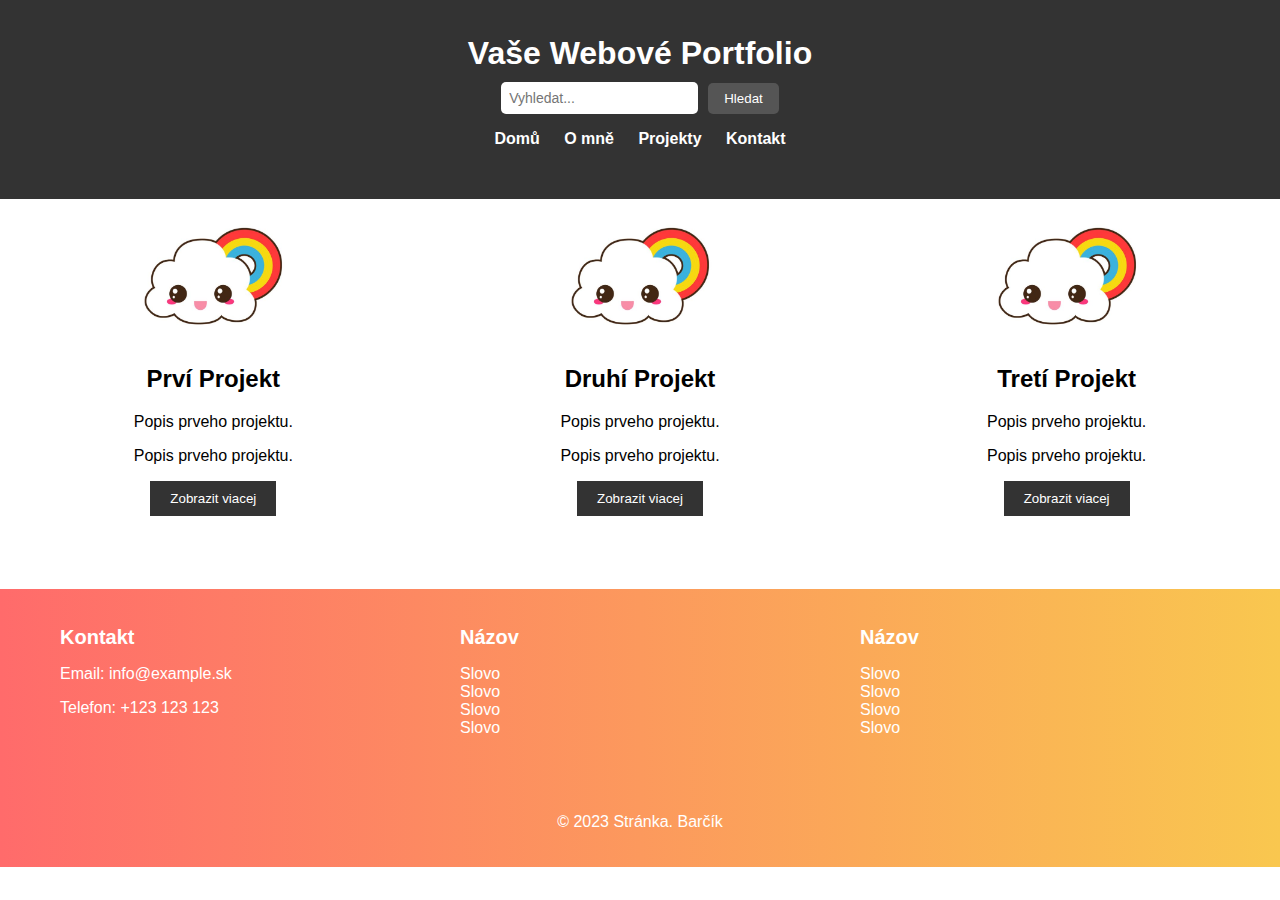
==== Stranka2/html.html @ 54ed245b "Add files via upload" ====
<!DOCTYPE html>
<html lang="en">

<head>
  <meta charset="UTF-8">
  <meta name="viewport" content="width=device-width, initial-scale=1.0">
  <title>Vaše Webové Portfolio</title>
  <link rel="stylesheet" href="Style.css">
</head>

<body>
<header class="header">
  <div class="container">
    <h1>Vaše Webové Portfolio</h1>
    <div class="search-bar">
      <input type="text" placeholder="Vyhledat...">
      <button>Hledat</button>
    </div>
    <nav>
      <ul>
        <li><a href="#home">Domů</a></li>
        <li><a href="#about">O mně</a></li>
        <li><a href="#projects">Projekty</a></li>
        <li><a href="#contact">Kontakt</a></li>
      </ul>
    </nav>
  </div>
</header

<div class="container">
  <div class="portfolio-container">
    <div class="portfolio-item">
      <img src="obr.PNG" alt="Fotka 1">
      <h2>Prví Projekt</h2>
      <p>Popis prveho projektu.</p>
      <p>Popis prveho projektu.</p>
      <button>Zobrazit viacej</button>
    </div>
    <div class="portfolio-item">
      <img src="obr.PNG" alt="Fotka 2">
      <h2>Druhí Projekt</h2>
      <p>Popis prveho projektu.</p>
      <p>Popis prveho projektu.</p>
      <button>Zobrazit viacej</button>
    </div>
    <div class="portfolio-item">
      <img src="obr.PNG" alt="Fotka 3">
      <h2>Tretí Projekt</h2>
      <p>Popis prveho projektu.</p>
      <p>Popis prveho projektu.</p>
      <button>Zobrazit viacej</button>
    </div>
  </div>
</div>



<footer class="footer">
  <div class="container">
    <div class="footer-columns">
      <div class="column">
        <h2>Kontakt</h2>
        <p>Email: info@example.sk</p>
        <p>Telefon: +123 123 123</p>
      </div>
      <div class="column">
        <h2>Názov</h2>
        <ul>
          <li>Slovo</li>
          <li>Slovo</li>
          <li>Slovo</li>
          <li>Slovo</li>
        </ul>
      </div>
      <div class="column">
        <h2>Názov</h2>
        <ul>
          <li>Slovo</li>
          <li>Slovo</li>
          <li>Slovo</li>
          <li>Slovo</li>
        </ul>
      </div>
    </div>
    <div class="footer-credits">
      <p>&copy; 2023 Stránka. Barčík</p>
    </div>
  </div>
</footer>
</body>

</html>
---- Stranka2/Style.css ----
body {
    font-family: Arial, sans-serif;
    margin: 0;
    padding: 0;
}

.container {
    max-width: 1200px;
    margin: 0 auto;
    padding: 20px;
}

.header {
    background: #333;
    color: white;
    padding: 15px 0;
    text-align: center;
}

.header h1 {
    margin: 0;
}
.search-bar {
    margin-top: 10px;
    display: flex;
    justify-content: center;
    align-items: center;
}

.search-bar input {
    padding: 8px;
    margin-right: 10px;
    border: none;
    border-radius: 5px;
    font-size: 14px;
}

.search-bar button {
    background-color: #555;
    color: white;
    border: none;
    padding: 8px 16px;
    border-radius: 5px;
    cursor: pointer;
    transition: background-color 0.3s ease;
}

.search-bar button:hover {
    background-color: #777;
}
nav ul {
    list-style-type: none;
    padding: 0;
}

nav ul li {
    display: inline;
    margin-right: 20px;
}

nav ul li:last-child {
    margin-right: 0;
}

nav ul li a {
    color: white;
    text-decoration: none;
    font-weight: bold;
}

nav ul li a:hover {
    text-decoration: underline;
}

.portfolio-container {
    display: flex;
    justify-content: space-around;
}

.portfolio-item {
    text-align: center;
    margin: 20px;
    height: 150px;
}

.portfolio-item img {
    max-width: 100%;
    height: auto;
    width: 150px;
    margin-bottom: 10px;
}

button {
    background-color: #333;
    color: white;
    border: none;
    padding: 10px 20px;
    cursor: pointer;
    transition: background-color 0.3s ease;
}

button:hover {
    background-color: #555;
    bottom: 0;
}




.footer {
    background: linear-gradient(to right, #ff6b6b, #f9c74f);
    color: white;
    padding: 0px 0;
    margin-top: 200px;


    text-align: center;
    width: 100%;
}

.footer-columns {
    display: flex;
    justify-content: space-around;
}

.column {
    flex: 1;
    margin: 0 20px;
    text-align: left;
}

.column h2 {
    font-size: 20px;
}

.column ul {
    list-style-type: none;
    padding: 0;
}

.footer-credits {
    margin-top: 60px;

}
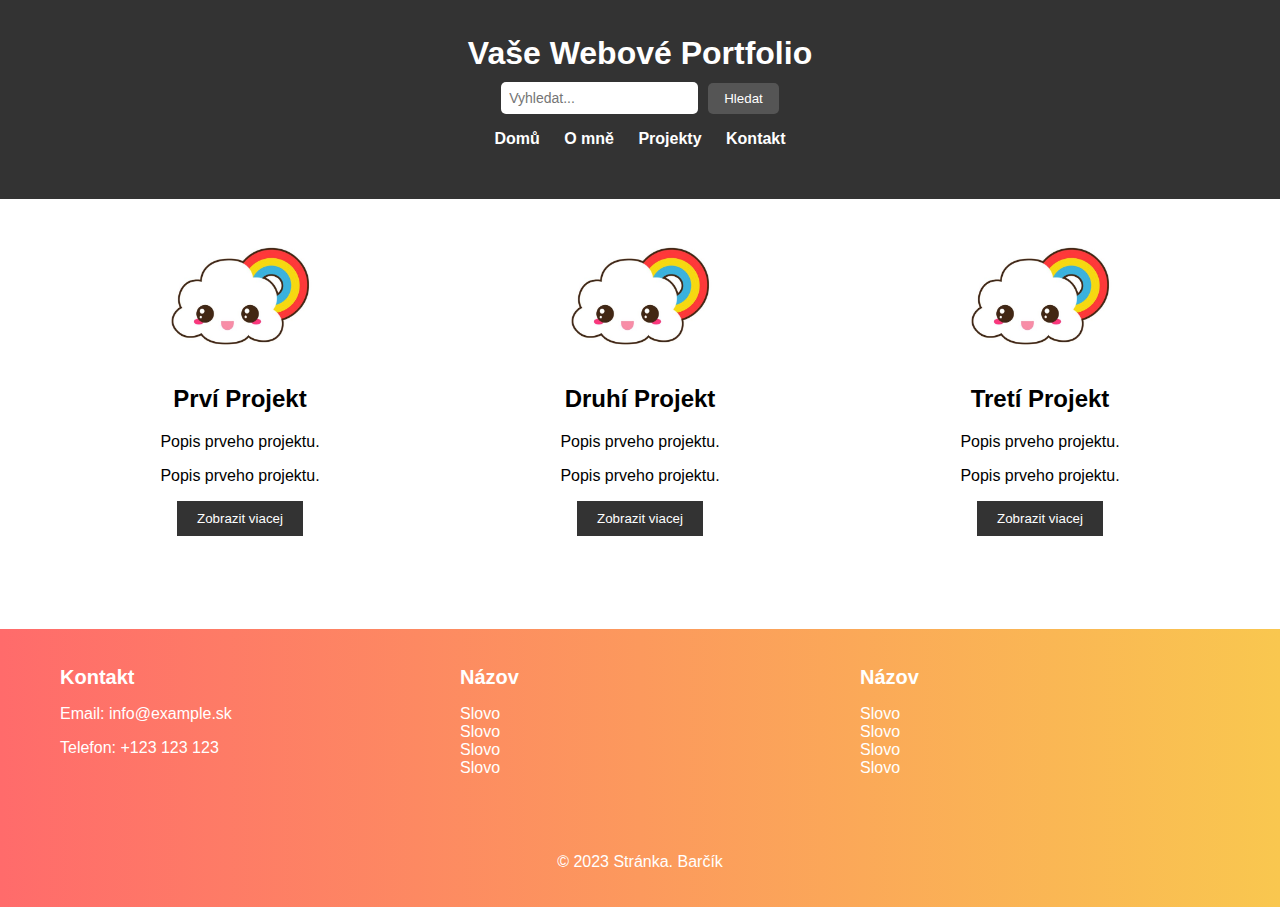
==== commit 679e3b0d: "Update html.html" ====
--- a/Stranka2/html.html
+++ b/Stranka2/html.html
@@ -25,7 +25,7 @@
       </ul>
     </nav>
   </div>
-</header
+</header>
 
 <div class="container">
   <div class="portfolio-container">
@@ -89,4 +89,4 @@
 </footer>
 </body>
 
-</html>+</html>
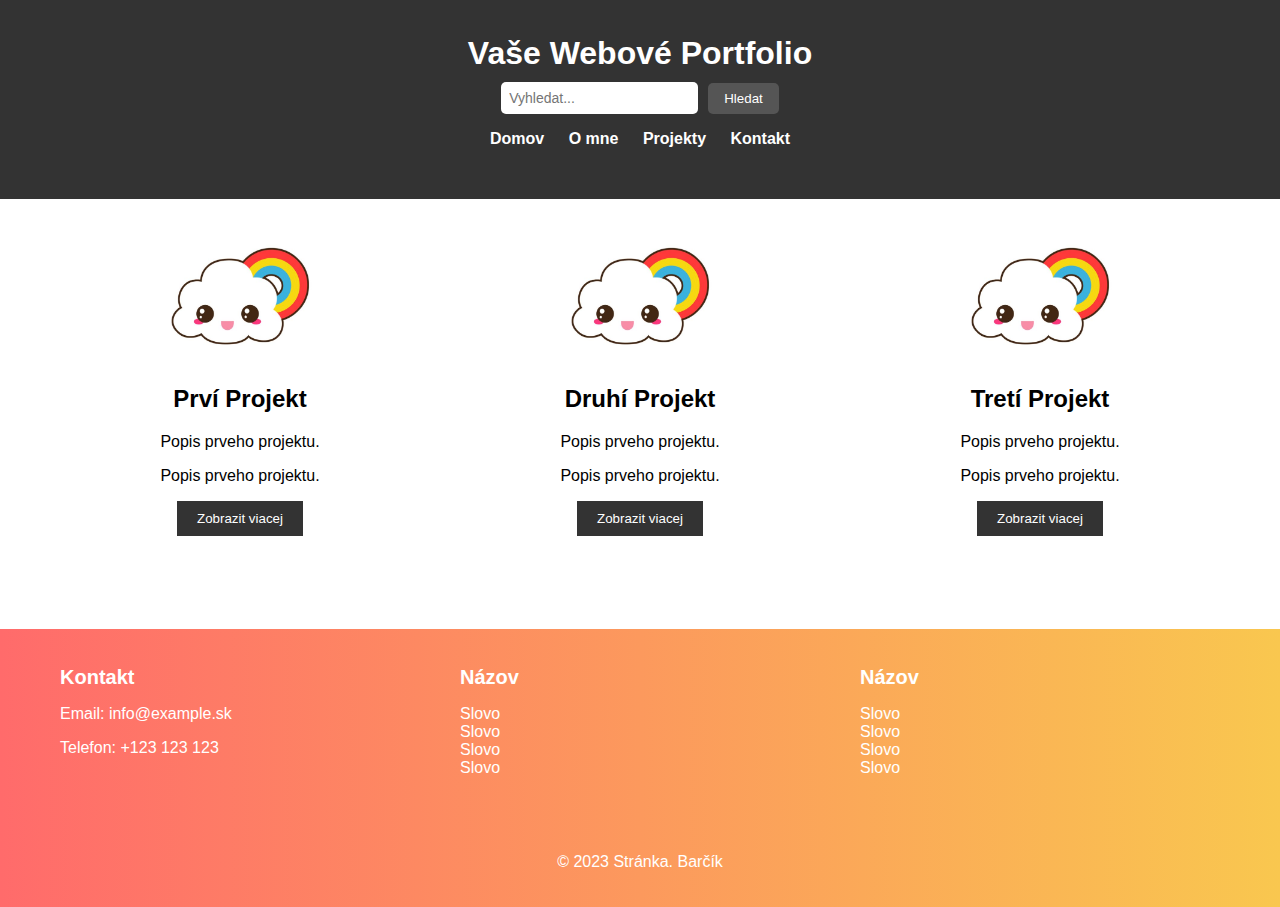
==== commit 99f0665e: "Add files via upload" ====
--- a/Stranka2/html.html
+++ b/Stranka2/html.html
@@ -4,7 +4,7 @@
 <head>
   <meta charset="UTF-8">
   <meta name="viewport" content="width=device-width, initial-scale=1.0">
-  <title>Vaše Webové Portfolio</title>
+  <title>Stranka 2</title>
   <link rel="stylesheet" href="Style.css">
 </head>
 
@@ -13,13 +13,15 @@
   <div class="container">
     <h1>Vaše Webové Portfolio</h1>
     <div class="search-bar">
-      <input type="text" placeholder="Vyhledat...">
+      <label>
+        <input type="text" placeholder="Vyhledat...">
+      </label>
       <button>Hledat</button>
     </div>
     <nav>
       <ul>
-        <li><a href="#home">Domů</a></li>
-        <li><a href="#about">O mně</a></li>
+        <li><a href="#home">Domov</a></li>
+        <li><a href="#about">O mne</a></li>
         <li><a href="#projects">Projekty</a></li>
         <li><a href="#contact">Kontakt</a></li>
       </ul>
@@ -89,4 +91,4 @@
 </footer>
 </body>
 
-</html>
+</html>--- a/Stranka2/Style.css
+++ b/Stranka2/Style.css
@@ -110,7 +110,7 @@
 .footer {
     background: linear-gradient(to right, #ff6b6b, #f9c74f);
     color: white;
-    padding: 0px 0;
+    padding: 0 0;
     margin-top: 200px;
 
 
